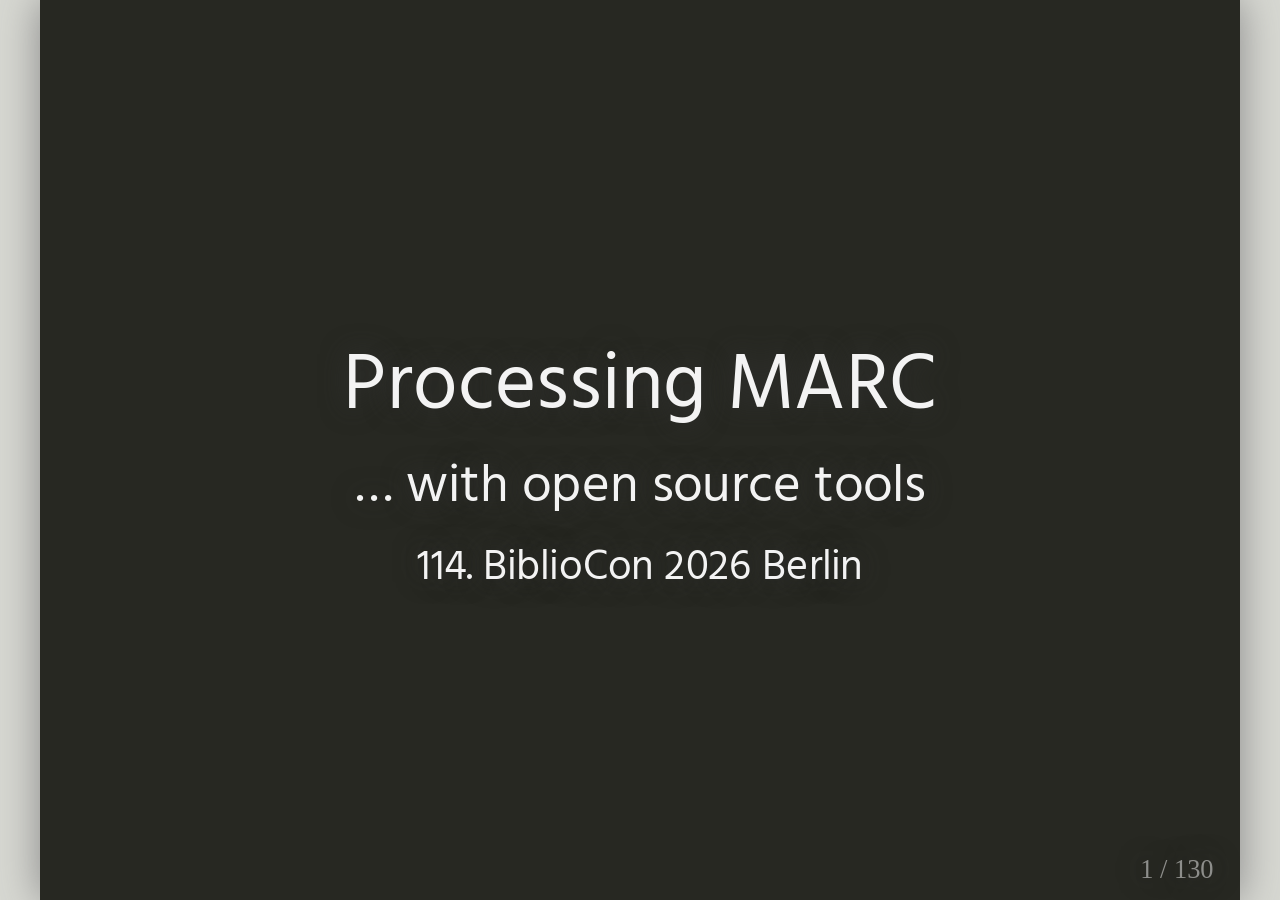
==== slides/index.html @ 0032b42f "add more documentaion and edit formatting" ====
<!DOCTYPE html>

<html>
  <head>
    <meta http-equiv="content-type" content="text/html; charset=utf-8" />
    <meta name="keywords" content="Processing, MARC, Open Source, Tools" />
    <meta name="description" content="Hands-on Lob Processing MARC ... with open sozurce tools 114. BiblioCon 2026 Berlin" />
    <title>Processing MARC ... with open source tools</title>
    <link href="css/style.css" rel="stylesheet" />
    <link href="css/fonts.css" rel="stylesheet" />
  </head>
  <body>
    <textarea id="source">

class: center, middle, inverse, title-slide

# Processing MARC
## … with open source tools
### 114. BiblioCon 2026 Berlin

---

## Links

Slides: https://jorol.github.io/2026-bibliocon/slides

Exercises: https://jorol.github.io/2026-bibliocon/#/Exercises

Files: https://jorol.github.io/2026-bibliocon/files/processing-marc.zip

Software: https://jorol.github.io/2026-bibliocon/#/Software

---

class: middle

## "When MARC was created, the Beatles were a hot new group ..."

.right[Roy Tennant]

---

## MARC Must Die

In 2002 Roy Tennant declared ["MARC Must Die"](https://www.libraryjournal.com/?detailStory=marc-must-die). Today the [MARC 21](https://www.loc.gov/marc/) format is still the workhorse of library metadata. Even our "Next Generation Library Systems" heavily rely on this standard from the ‘60s. Since we will continue to work with MARC 21 in the coming years, this tutorial will give an introduction to MARC 21.

---

## Agenda

- MARC 21
    - Introduction
    - Record elements
- Serializations 
- Get MARC 21 data
- Validation of MARC 21 records and common errors 
- Statistical analysis of MARC 21 data sets 
- Conversion of MARC 21 records 
- Metadata extraction from MARC 21 records

---

## MARC 21 Format for Bibliographic Data

[MARC 21 format for Bibliographic Data](https://www.loc.gov/marc/bibliographic/) is a standard designed to be a carrier for bibliographic information about printed and manuscript textual materials, computer files, maps, music, continuing resources, visual materials, and mixed materials. 

Bibliographic data commonly includes titles, names, subjects, notes, publication data, and information about the physical description of an 
item. 

The standard defines [formats](https://www.loc.gov/marc/marcdocz.html) for the representation and exchange of [bibliographic](https://www.loc.gov/marc/bibliographic/), [authority](https://www.loc.gov/marc/authority/ecadhome.html), [holdings](https://www.loc.gov/marc/holdings/echdhome.html), [classification](https://www.loc.gov/marc/classification/eccdhome.html) and [community information](https://www.loc.gov/marc/community/eccihome.html) data in machine-readable form.

---

## A MARC record is composed of three elements: 

* *Record structure*: an implementation of the international standard Format for Information Exchange (ISO 2709) and its American counterpart, Bibliographic Information Interchange (ANSI/NISO Z39.2).

* *Content designation*: the codes and conventions established explicitly to identify and further characterize the data elements within a record.

* *Data content of the record*: the content of the data elements that comprise a MARC record is usually defined by standards outside the formats (e.g. [ISBD](https://www.ifla.org/publications/international-standard-bibliographic-description), [AACR2](http://www.aacr2.org/), [RDA](http://www.rda-jsc.org/archivedsite/rdaprospectus.html) ).

---

## Code lists

The MARC 21 standard also provides [lists of source codes](https://www.loc.gov/standards/sourcelist/index.html) for vocabularies, rules and schemes.

---

## Agency

The MARC 21 standard is maintained by the [The Network Development and MARC Standards Office](https://www.loc.gov/marc/ndmso.html) and documented in detail: https://www.loc.gov/marc/marcdocz.html.

---

## Introduction

For a short introduction to MARC 21 see the OCLCs ["Introduction"](https://www.oclc.org/bibformats/en/introduction.html) or ["Understanding MARC Bibliographic: Machine-Readable Cataloging"](https://www.loc.gov/marc/umb/) for a more detailed one. The history of MARC is documented in ["MARC, its history and implications"](https://babel.hathitrust.org/cgi/pt?id=mdp.39015034388556).

---

class: middle

## MARC 21 serializations

---

## MARC (ISO 2709)

A "MARC (ISO 2709)" record ([ISO 2709:2008](https://www.iso.org/standard/41319.html) &amp; [ANSI/NISO Z39.2-1994](https://www.niso.org/publications/ansiniso-z392-1994-r2016)) consists of three parts:

* leader
* directory
* variable fields

---

## Leader

The [leader](https://www.loc.gov/marc/specifications/specrecstruc.html#leader) has a fixed length of 24 ASCII characters which provide some basic information for processing the record. 

Data elements are positionally defined, see https://www.loc.gov/marc/bibliographic/bdleader.html. 

Leader positions 00-05  define the length of the records. The total length of a "MARC (2709)" record is limited to 99999 bytes. 

Position 09 defines the "character coding scheme" ([MARC-8](https://www.loc.gov/marc/specifications/specchartables.html) or [Unicode](https://www.iso.org/standard/69119.html)). 

---

## Directory

The [directory](https://www.loc.gov/marc/specifications/specrecstruc.html#direct) is variable sequence of entries, describing the tag, length and the starting position of each field. 

Each directory entry has a length of 12 characters: 

* tag: 00-02
* length of field: 03-06
* starting postion: 07-11

The length of a "MARC (2709)" record field is limited to 9999 bytes.

---

## Variable fields

The [variable fields](https://www.loc.gov/marc/specifications/specrecstruc.html#varifields) are [control fields](https://www.loc.gov/marc/bibliographic/bd00x.html) followed by data fields. 

Data fields consist of two indicators and a sequence of subfields. 

Indicators can be used interpret or supplement the data found in the field. Their meaning varies by field. 

Each subfield consists of a subfield code and the corresponding value.

Data fields and subfields could be repeatable.

---

## Separators

A MARC record is terminated with a record terminator (Unicode character 'INFORMATION SEPARATOR THREE' [U+001D](https://www.fileformat.info/info/unicode/char/001d/index.htm)).

Each part of a record is terminated with a field terminator (Unicode character 'INFORMATION SEPARATOR TWO' [U+001E](https://www.fileformat.info/info/unicode/char/001e/index.htm)).

Each subfield of the data fields is terminated with a subfield terminator (Unicode character 'INFORMATION SEPARATOR THREE' [U+001F](https://www.fileformat.info/info/unicode/char/001e/index.htm)). 

---

## Example "MARC (ISO 2709)" record

```no-highlight
00998nas a2200325 c 4500001001000000003000700010005001700017
007001500034008004100049016002200090016002200112022001400134
035002500148035002100173040002800194041000800222082002400230
245002700254246000900281264001800290300002100308336002600329
337003200355338003700387362001300424363001900437655009900456
856005300555856006400608^^987874829^^DE-101^^20171201121143.
0^^cr||||||||||||^^080311c20079999|||u||p|o ||| 0||||1eng c^
^7 ^_2DE-101^_a987874829^^7 ^_2DE-600^_a2415107-5^^  ^_a1940
-5758^^  ^_a(DE-599)ZDB2415107-5^^  ^_a(OCoLC)502377032^^  ^
_a8999^_bger^_cDE-101^_d9999^^  ^_aeng^^74^_a020^_qDE-600^_2
22sdnb^^00^_aCode4Lib journal^_bC4LJ^^3 ^_aC4LJ^^31^_a[S.l.]
^_c2007-^^  ^_aOnline-Ressource^^  ^_aText^_btxt^_2rdaconten
t^^  ^_aComputermedien^_bc^_2rdamedia^^  ^_aOnline-Ressource
^_bcr^_2rdacarrier^^0 ^_a1.2007 -^^01^_81.1\x^_a1^_i2007^^ 7
^_0(DE-588)4067488-5^_0http://d-nb.info/gnd/4067488-5^_0(DE-
101)040674886^_aZeitschrift^_2gnd-content^^4 ^_uhttp://journ
al.code4lib.org/^_xVerlag^_zkostenfrei^^4 ^_uhttp://www.bibl
iothek.uni-regensburg.de/ezeit/?2415107^_xEZB^^^]
```

---

## Leader, directory and fields

```no-highlight
00251nas a2200121 c 4500
```

```no-highlight
001001000000
007001500010
022001400025
041000800039
245002700047
246000900074
362001300083
856003300096^^
```

```no-highlight
987874829^^
cr||||||||||||^^
  ^_a1940-5758^^
  ^_aeng^^
00^_aCode4Lib journal^_bC4LJ^^
3 ^_aC4LJ^^
0 ^_a1.2007 -^^
4 ^_uhttp://journal.code4lib.org/^^
^]
```

---

## MARC XML

The Library of Congress provides a [framework](https://www.loc.gov/standards/marcxml/) for working with MARC data in XML environments. The framework consists of a XML schema for MARC data ([XSD](https://www.loc.gov/standards/marcxml/schema/MARC21slim.xsd), [XSD illustration](https://www.loc.gov/standards/marcxml/xml/spy/spy.html)), [XSL stylesheets](https://www.loc.gov/standards/marcxml/#stylesheets) and some [tools](https://www.loc.gov/standards/marcxml/marcxml.zip) for transformation and validation of "MARC XML" data.

"MARC XML" is often used to provide MARC data via APIs like [SRU](https://www.loc.gov/standards/sru/index.html) &amp; [OAI](https://www.openarchives.org/pmh/).

"MARC XML" defines several ["MARC XML design considerations"](https://www.loc.gov/standards/marcxml/marcxml-design.html), one is the "roundtripability from XML back to MARC". 

The schema doesn't limit the length of records and fields, so many data providers use "MARC XML" to circumvent the length restriction of "MARC (2709)". 

---

## Example "MARC XML" record

```xml
<?xml version="1.0" encoding="UTF-8"?>
<collection xmlns="http://www.loc.gov/MARC21/slim">
<record>
  <leader>00251nas a2200121 c 4500</leader>
  <controlfield tag="001">987874829</controlfield>
  <controlfield tag="007">cr||||||||||||</controlfield>
  <datafield tag="022" ind1=" " ind2=" ">
    <subfield code="a">1940-5758</subfield>
  </datafield>
  <datafield tag="041" ind1=" " ind2=" ">
    <subfield code="a">eng</subfield>
  </datafield>
  <datafield tag="245" ind1="0" ind2="0">
    <subfield code="a">Code4Lib journal</subfield>
    <subfield code="b">C4LJ</subfield>
  </datafield>
  ...
</record>
</collection>
```

---

## Turbomarc

[Index Data](https://www.indexdata.com/) developed "Turbomarc", another XML serialization for MARC data. 

The primary development goal of "Turbomarc" was [to speed up](https://www.indexdata.com/turbomarc-faster-xml-marc-records/) the processing of MARC data.

---

## Example "Turbomarc" record

```xml
<?xml version="1.0" encoding="UTF-8"?>
<collection xmlns="http://www.indexdata.com/turbomarc">
<r>
  <l>00251nas a2200121 c 4500</l>
  <c001>987874829</c001>
  <c007>cr||||||||||||</c007>
  <d022 i1=" " i2=" ">
    <sa>1940-5758</sa>
  </d022>
  <d041 i1=" " i2=" ">
    <sa>eng</sa>
  </d041>
  <d245 i1="0" i2="0">
    <sa>Code4Lib journal</sa>
    <sb>C4LJ</sb>
  </d245>
  ...
</r>
</collection>
```

---

## Line-based MARC formats

There are several line-based MARC formats.

These formats offer a more human-readable serialization of MARC records and are often used to examine, create or update MARC records.

Several records are divided by a blank line.

The formats differ slightly in the representation of MARC tags, indicators and subfield.

---

## MARC Line

"MARC Line" is a simple line-by-line format also developed by Index Data.

It is suitable for display but not recommended for further (machine) processing.  

---

## Example "MARC Line" record

```no-highlight
00251nas a2200121 c 4500
001 987874829
007 cr||||||||||||
022    $a 1940-5758
041    $a eng
245 00 $a Code4Lib journal $b C4LJ
246 3  $a C4LJ
362 0  $a 1.2007 -
856 4  $u http://journal.code4lib.org/

```

---

## MARCMaker

This format was developed to create MARC records without having to use a MARC-based system.

It is the most widely used line-based format and supported by several software tools (e.g. Catmandu, MarcEdit) and libraries (e.g. marc4j, pymarc).

---

## Example "MARCMaker" record

```no-highlight
=LDR  00251nas a2200121 c 4500
=001  987874829
=007  cr||||||||||||
=022  \\$a1940-5758
=041  \\$aeng
=245  00$aCode4Lib journal$bC4LJ
=246  3\$aC4LJ
=362  0\$a1.2007 -
=856  4\$uhttp://journal.code4lib.org/

```

---

## MicroLIF

"[MicroLIF](http://web.sonoma.edu/users/h/huangp/MARC_MicroLIF.htm)" is a MARC compatible record format created by a group of publishers and vendors in the '80s.

---

## Example "MircoLIF" record

```no-highlight
LDR00251nas a2200121 c 4500^
001987874829^
007cr||||||||||||^
022  _a1940-5758^
041  _aeng^
24500_aCode4Lib journal_bC4LJ^
2463 _aC4LJ^
3620 _a1.2007 -^
8564 _uhttp://journal.code4lib.org/^

```

---

## Aleph Sequential

"Aleph Sequential" is a line-based serialization format used by Ex Libris Ltd. integrated library systems "[Aleph](https://exlibrisgroup.com/products/aleph-integrated-library-system/)".

---

## Example "Aleph Sequential" record

```no-highlight
987874829 FMT   L BK
987874829 LDR   L 00251nas^a2200121^c^4500
987874829 001   L 987874829
987874829 007   L cr||||||||||||
987874829 022   L $$a1940-5758
987874829 041   L $$aeng
987874829 24500 L $$aCode4Lib journal$$bC4LJ
987874829 2463  L $$aC4LJ
987874829 3620  L $$a1.2007 -
987874829 8564  L $$uhttp://journal.code4lib.org/

```

---

## MARC in JSON (MiJ)

[JSON](https://www.json.org/) is a common lightweight data-interchange format which is also easy for humans to read and write.

"MARC in JSON" (MiJ) defines a standard how to store MARC data as JSON objects. 

---

Example "MARC in JSON" record

```json
{
    "leader":"00251nas a2200121 c 4500",
    "fields":
    [
        {
            "001":"987874829"
        },
        {
            "245":
            {
                "subfields":
                [
                    {
                        "a":"Code4Lib journal"
                    },
                    {
                        "b":"C4LJ"
                    }
                ],
                "ind1":"0",
                "ind2":"0"
            }

        }
    ]
}
```

---

## Catmandu JSON

The [Catmandu](http://librecat.org/Catmandu/) data toolkit converts MARC records internally as an "[array of arrays](https://metacpan.org/pod/Catmandu::Importer::MARC#EXAMPLE-ITEM)", which can be exported as JSON or YAML objects.

---

## Example "Catmandu JSON" record

```json
{
    "_id": "987874829",
    "record": [
        [
            "LDR",
            " ",
            " ",
            "_",
            "00251nas a2200121 c 4500"
        ],
        [
            "245",
            "0",
            "0",
            "a",
            "Code4Lib journal",
            "b",
            "C4LJ"
        ]
    ]
}
```

---

class: middle

## Get MARC 21 data

---

## Open Data

Several libraries and library networks publish their data as "[open data](https://en.wikipedia.org/wiki/Open_data)". 

[Péter Király](https://github.com/pkiraly) created a list of international open MARC 21 data sets at <https://github.com/pkiraly/metadata-qa-marc#datasources>.

The Internet Archive's [Open Library](http://openlibrary.org/) project is making thousands of library records freely available for anyone's use, see <https://archive.org/details/ol_data>.

You can download the data sets via the command line, e.g.:

```bash
$ wget http://ered.library.upenn.edu/data/opendata/pau.zip
$ unzip pau.zip
```

---

## API

Many libraries offer MARC 21 data via public [APIs](https://en.wikipedia.org/wiki/API) like Z39.50, SRU, OAI.

---

## Z39.50

Z39.50 is a standard ([ANSI/NISO Z39.50-2003](https://www.loc.gov/z3950/agency/Z39-50-2003.pdf)) that defines a client/server based service and protocol for information retrieval. Like MARC 21 Z39.50 has a quite long history ([Lynch, 1997](http://www.dlib.org/dlib/april97/04lynch.html))  and is maintained by Library of Congress.

Many libraries offer access to their Online Public Access Catalogues (OAPC) via Z39.50 server, e.g. [Library of Congress](https://www.loc.gov/z3950/lcserver.html) or [kobv](https://www.kobv.de/services/recherche/z39-50/).

See ["Bath Profile"](http://www.ukoln.ac.uk/interop-focus/activities/z3950/int_profile/bath/draft/stable1.html#5.A.1.%20Functional%20Area%20A:%20Level%201%20Basic%20Bibliographic%20Search%20and%20Retrieval%20Emphasizing%20Precision) or ["Bib-1 Attribute Set"](https://software.indexdata.com/yaz/doc/bib1.html) for common search and retrieval operations and attribute sets.

---

## Z39.50 - yaz-client 

To retrieve data from Z39.50 servers you need a client software like `yaz-client` from [Index Data](https://www.indexdata.com/), which is part of the free open source toolkit "[YAZ](https://www.indexdata.com/resources/software/yaz/)".

```bash
# open client
$ yaz-client
# connect to database
Z> open lx2.loc.gov/LCDB
# set format to MARC
Z> format 1.2.840.10003.5.10
# set element set
Z> element F
# append retrieved records to file
Z> set_marcdump z3950_loc.mrc
# find record for subject
Z> find @attr 5=100 @attr 1=21 "Perl"
# get first 50 records
Z> show 1+50
# close client
Z> exit
```

---

## Z39.50 - yaz-client command file

```
# show command file
$ cat z3950.cmdfile
open lx2.loc.gov/LCDB
format 1.2.840.10003.5.10
element F
set_marcdump z3950_loc.mrc
find @attr 5=100 @attr 1=21 "Perl"
show 1+50
exit
# run command file
$ yaz-client -f z3950.cmdfile
# show records
cat -v z3950_loc.mrc
```

---

## Z39.50 - catmandu

The Catmandu toolkit provides a Z39.50 client "[Catmandu::Importer::Z3950](https://metacpan.org/pod/Catmandu::Importer::Z3950)":

```bash
$ catmandu convert Z3950 \
--host z3950.kobv.de \
--port 210 \
--databaseName k2 \
--preferredRecordSyntax usmarc \
--queryType PQF \
--query '@attr 5=100 @attr 1=1003 "Tempest, Kae"' \
--handler USMARC \
to MARC --type MARCMaker
```

---

## SRU

[SRU](https://www.loc.gov/standards/sru/) (Search/Retrieve via URL) is another standard protocol for information retrival. It uses HTTP as application layer protocol and XML for data serialization. Search queries are expressed with [CQL](https://www.loc.gov/standards/sru/cql/index.html) (Contextual Query Language), a formal language for representing queries.

---

## SRU - yaz-client

You can use the `yaz-client` to search and retrive data from a SRU server:

```bash
# open client
$ yaz-client
# connect to database
Z> open http://sru.k10plus.de/opac-de-627
# append retrieved records to file
Z> set_marcdump sru_k10p.mrc.xml
# find record for subject
Z> find find pica.per="Tempest, Kae"
# get first 50 records
Z> show 1+50
# close client
Z> exit
```

---

## SRU - yaz-client command file

```
# show command file
$ cat sru.cmdfile
open http://sru.k10plus.de/opac-de-627
set_marcdump sru_k10p.mrc.xml
find pica.per="Tempest, Kae"
show 1+50
exit
# run command file
$ yaz-client -f sru.cmdfile
# shopw records 
$ xmllint --formatt sru_k10p.mrc.xml
```

---

## SRU - catmandu

The Catmandu toolkit also provides a SRU client "[Catmandu::Importer::SRU](https://metacpan.org/pod/Catmandu::Importer::SRU)":

```bash
$ catmandu convert SRU \
--base https://sru.kobv.de/k2 \
--recordSchema MARCXML \
--query 'dc.creator = "Tempest, Kae"' \
--parser marcxml \
to MARC --type Line 
```

---

## OAI-PMH

[OAI-PMH](https://www.openarchives.org/OAI/openarchivesprotocol.html) (Open Archives Initiative Protocol for Metadata Harvesting) is a protocol for metadata replication and distribution. _Data providers_ host metadata records and their changes over time, so _service providers_ can harvest it. As SRU it uses HTTP as application layer protocol and XML for data serialization.  

---

## OAI-PMH - catmandu

The Catmandu toolkit provides an OAI-PMH harvester "[Catmandu::Importer::OAI](https://metacpan.org/pod/Catmandu::Importer::SRU)":


```bash
$ catmandu convert OAI \
--url http://tudigit.ulb.tu-darmstadt.de/cgi-bin/digioai.cgi \
--from 2026-01-01 \
--until 2026-01-07 \
--metadataPrefix oai_dc \
--handler oai_dc \
to YAML
```

---
class: middle

## MARC 21 validation

---

## ... with yaz-marcdump

The command-line tool `yaz-marcdump` can be used for several MARC related tasks. 

To validate the structure of "MARC (ISO 2709)" records use the option `-n`, which will omit any other output:

```bash
$ yaz-marcdump -n loc.mrc
```

---

If you want to validate records in other MARC formats you have to specify the format with option `-i`:

```bash
$ yaz-marcdump -n -i marcxml loc.mrc.xml
```

---

If `yaz-marcdump` finds any errors it will output an error message:

```bash
$ yaz-marcdump -n bad_hathi_records.mrc 
<!-- EOF while searching for RS -->
```

---

To narrow down the error use option `-p`, which will print the record numbers and offsets:

```bash
$ yaz-marcdump -np bad_hathi_records.mrc 
<!-- Record 1 offset 0 (0x0) -->
<!-- Record 2 offset 1293 (0x50d) -->
<!-- Record 3 offset 5259 (0x148b) -->
<!-- Record 4 offset 6343 (0x18c7) -->
<!-- EOF while searching for RS -->
```

---

class: middle

## [Common structural problems](https://bibwild.wordpress.com/2010/02/02/structural-marc-problems-you-may-encounter/) in MARC records

---

## Invalid leader bytes

```bash
$ yaz-marcdump -np bad_leaders_10_11.mrc 
<!-- Record 1 offset 0 (0x0) -->
Indicator length at offset 10 should hold a number 1-9. Assuming 2
Identifier length at offset 11 should  hold a number 1-9. Assuming 2
Length data entry at offset 20 should hold a number 3-9. Assuming 4
Length starting at offset 21 should hold a number 4-9. Assuming 5
Length implementation at offset 22 should hold a number. Assuming 0
```

---

## Record exceeds the maximum length

```bash
$ yaz-marcdump -np bad_hathi_records.mrc 
<!-- Record 1 offset 0 (0x0) -->
<!-- Record 2 offset 1293 (0x50d) -->
<!-- Record 3 offset 5259 (0x148b) -->
<!-- Record 4 offset 6343 (0x18c7) -->
<!-- EOF while searching for RS -->
```

---

## Field exceeds the maximum length

```bash
$ yaz-marcdump -np bad_oversize_field_bad_directory.mrc 
<!-- Record 1 offset 0 (0x0) -->
<!-- Record 2 offset 1571 (0x623) -->
Directory offset 240: Bad value for data length and/or length starting (0\x1Edrd-348919)
Base address not at end of directory, base 242, end 241
Directory offset 216: Data out of bounds 21398 >= 11833
<!-- Record 3 offset 13404 (0x345c) -->
<!-- Record 4 offset 16133 (0x3f05) -->
<!-- Record 5 offset 18823 (0x4987) -->
```

---

## Invalid subfield element

```bash
$ yaz-marcdump -np -i marcxml chabon-bad-subfields-element.xml 
yaz_marc_read_xml failed
```

---

## MARC control character in internal data value

```bash
$ yaz-marcdump -np bad_data_value.mrc 
<!-- Record 1 offset 0 (0x0) -->
Separator but not at end of field length=37
```

---

## Wrong encoded character

```bash
$ yaz-marcdump -np bad_encoding.mrc 
<!-- Record 1 offset 0 (0x0) -->
No separator at end of field length=53
No separator at end of field length=64
```

---

## ... with xmllint

Use `xmllint` to validate "MARC XML" data against the MARC [XSD schema](https://www.loc.gov/standards/marcxml/schema/MARC21slim.xsd).

If you just want validate the structure of "MARC XML" records, use the options `--noout` (which will omit any other output) and `--schema` (path to XSD file):

```bash
$ xmllint --noout \
--schema MARC21slim.xsd \
loc.mrc.xml
loc.mrc.xml validates
$ xmllint --noout \
--schema MARC21slim.xsd \
chabon-bad-subfields-element.xml
chabon-bad-subfields-element.xml:8: element subfields: Schemas validity error : Element '{http://www.loc.gov/MARC21/slim}subfields': This element is not expected. Expected is ( {http://www.loc.gov/MARC21/slim}subfield ).
chabon-bad-subfields-element.xml fails to validate
``` 

---

## ... with marcvalidate

While `yaz-marcdump` and `xmllint` are useful to identify structural problems within MARC records, `marcvalidate` can be used to validate MARC tags and subfield against a [Avram](https://format.gbv.de/schema/avram/specification) specification. The default specification was build by [Péter Király](https://pkiraly.github.io/2018/01/28/marc21-in-json/) based on the MARC documentation of the Library of Congress. The specification can be enhanced with local defined fields.

By default `marcvalidate` expects "MARC (ISO 2709)" records:

```bash
$ marcvalidate loc.mrc
12360325    906 unknown field    
1180649 035 unknown subfield    9
...
```

---

To validate "MARC XML" data use option `--type`:

```bash
$ marcvalidate --type XML loc.mrc.xml
12360325    906 unknown field    
1180649 035 unknown subfield    9
...
```

---

To validate against a local Avram schema use option `--schema`:

```bash
$ marcvalidate --schema my_schema.json loc.mrc
```
---

## Avram schema for MARC

```
...
"022": {
    "historical-subfields": {
        "b": {
            "label": "Form of issue [OBSOLETE] [CAN/MARC only]"
        },
        "c": {
            "label": "Price [OBSOLETE] [CAN/MARC only]"
        }
    },
    "indicator1": {
        "codes": {
            " ": {
                "label": "No level specified"
            },
            "0": {
                "label": "Continuing resource of international interest"
            },
            "1": {
                "label": "Continuing resource not of international interest"
            }
        },
        "label": "Level of international interest"
    },
    "indicator2": null,
    "label": "International Standard Serial Number",
    "repeatable": true,
    "subfields": {
        "2": {
            "label": "Source",
            "repeatable": false
        },
        "6": {
            "label": "Linkage",
            "repeatable": false
        },
        "8": {
            "label": "Field link and sequence number",
            "repeatable": true
        },
        "a": {
            "label": "International Standard Serial Number",
            "repeatable": false
        },
        "l": {
            "label": "ISSN-L",
            "repeatable": false
        },
        "m": {
            "label": "Canceled ISSN-L",
            "repeatable": true
        },
        "y": {
            "label": "Incorrect ISSN",
            "repeatable": true
        },
        "z": {
            "label": "Canceled ISSN",
            "repeatable": true
        }
    },
    "tag": "022",
    "url": "https://www.loc.gov/marc/bibliographic/bd022.html"
},
...
```


---

## QA catalogue

If you want to run more detailed analyses check "[QA catalogues - a metadata quality assessment tool for MARC records](https://github.com/pkiraly/metadata-qa-marc)".

---

class: middle

## MARC statistics

---

## ... with marcstats.pl

To generate statistics for tags and subfield codes of "MARC (ISO 2709)" records use `marcstats.pl`.

```bash
$ marcstats.pl loc.mrc
Statistics for 50 records
Tag     Rep.    Occ.,%
001             100.00
005             100.00
006               2.00
020              76.00
   a             76.00
   q              2.00
035     [Y]      48.00
   9    [Y]      18.00
   a    [Y]      30.00
...
```

---

## ... with Catmandu

If you want generate statistics for other MARC serialization use  [Catmandu::Breaker](https://metacpan.org/pod/Catmandu::Breaker). First you need to "break" the MARC records into pieces. Afterwards you can calculate statistics for MARC tags and subfield codes. 

```bash
$ catmandu convert MARC --type XML to Breaker --handler marc \
< loc.mrc.xml > loc.breaker
$ catmandu breaker loc.breaker
```

---

With option `--fields` you can calculate statistics for specific tags and subfield codes:

```bash
$ catmandu breaker --fields 245a,020a loc.breaker
| name | count | zeros | zeros% | min | max | mean | variance | stdev | uniq~ | uniq% | entropy |
|------|-------|-------|--------|-----|-----|------|----------|-------|-------|-------|---------|
| #    | 50    |       |        |     |     |      |          |       |       |       |         |
| 245a | 50    | 0     | 0.0    | 1   | 1   | 1    | 0.0      | 0.0   | 45    | 90.1  | 5.4/5.6 |
| 020a | 52    | 12    | 24.0   | 0   | 4   | 1.04 | 0.8      | 0.9   | 51    | 98.2  | 5.3/6.0 |
```

---

Use option `--as` to specify a tabular output format (CSV, TSV, XLS(X)):

```bash
$ catmandu breaker --as XLSX loc.breaker > loc.xlsx
```

---

class: middle

## Unicode

---

## MARC-8 and Unicode

"MARC (ISO 2709)" records could be encoded in two different character coding schemes: [MARC-8](https://www.loc.gov/marc/specifications/specchartables.html) or [UCS/Unicode](https://www.iso.org/standard/69119.html).

Use `yaz-marcdump` to convert the encoding of MARC records. Specify the encoding with options `-f` and `-t`. With option `-l` you can set the character coding scheme in the MARC leader position 09.

```bash
$ yaz-marcdump -f MARC-8 -t UTF-8 -o marc -l 9=97 marc21.raw \
> marc21.utf8.raw
```

A conversion from UTF-8 to MARC-8 is not recommended, because it could be "lossy".

---

## Unicode normalization

Unicode provides single code points for many characters that could be viewed  as combinations of two or more characters, e.g. German umlauts:

| Composed/NFC | Decomposed/NFD |
|----------|------------|
| ä ([Latin Small Letter A with Diaeresis](https://www.compart.com/en/unicode/U+00E4) U+00E4) | a ([Latin Small Letter A](https://www.compart.com/en/unicode/U+0061) U+0061) + ◌̈ ([Combining Diaeresis](https://www.compart.com/en/unicode/U+0308) U+0308) |

---

## uconv

With the command-line utility `uconv` you can transliterate data between different Unicode [normalization forms](https://unicode.org/reports/tr15/#Norm_Forms): 

```bash
$ uconv -x NFC marc21.nfd.xml > marc21.nfc.xml
$ uconv -x NFD marc21.nfc.xml > marc21.nfd.xml
```

You should only normalize "MARC XML" data, as the normalization of "MARC (ISO 2709)" would result in corrupted records, due to different field length.

---

Use option `-x Any-Name` to show Unicode names of characters:

```bash
$ echo -en 'ÅÅ' | uconv -x Any-Name
\N{ANGSTROM SIGN}\N{LATIN CAPITAL LETTER A WITH RING ABOVE}
```

---

class: middle

## Transformation of MARC data

---

## ... with yaz-marcdump

`yaz-marcdump` can be used to tranform MARC data between different serializations. Use options `-i` and `-o` to specfiy the input and output formats.

---

## "MARC (ISO 2709)" to "MARC XML"

```bash
$ yaz-marcdump -i marc -o marcxml code4lib.mrc > code4lib.xml
```

---

## "MARC (ISO 2709)" to "Turbomarc"

```bash
$ yaz-marcdump -i marc -o turbomarc code4lib.mrc > code4lib.turbo.xml
```

---

## "MARC (ISO 2709)" to "MARC Line"

```bash
$ yaz-marcdump -i marc -o line code4lib.mrc > code4lib.line
```

---

## "MARC XML" to "MARC-in-JSON"

```bash
$ yaz-marcdump -i marcxml -o json code4lib.mrc.xml > code4lib.json
```

---

## ... with Catmandu

The command-line interface of the Catmandu toolkit also offers several tranformations of MARC data. The default MARC serialization is "MARC (ISO 2709)".

---

## "MARC (ISO 2709)" to "MARC XML"

```bash
$ catmandu convert MARC to MARC --type XML < code4lib.mrc \
> code4lib.xml
```

---

## "MARC XML" to "MARC (ISO 2709)"

```bash
$ catmandu convert MARC --type XML to MARC < code4lib.xml \
> code4lib.mrc
```

---

## "MARC (ISO 2709)" to "MARCMaker"

```bash
$ catmandu convert MARC to MARC --type MARCMaker < code4lib.mrc \
> code4lib.mrk
```

---

## "MARC XML" to "MARC-in-JSON"

```bash
$ catmandu convert MARC --type XML to MARC --type MiJ \
< code4lib.xml > code4lib.json
```

---

## "MARC XML" to YAML

```bash
$ catmandu convert MARC to YAML < code4lib.mrc \
> code4lib.yml
```

---

## Breaker

The [Catmandu::Breaker](https://metacpan.org/pod/Catmandu::Breaker) module "breaks" data into smaller components and exports them line by line:

```bash
$ catmandu convert MARC to Breaker --handler marc < code4lib.mrc
987874829   LDR 01031nas a2200337 c 4500
987874829   001 987874829
987874829   003 DE-101
987874829   005 20200306093601.0
987874829   007 cr||||||||||||
987874829   008 080311c20079999|||u||p|o ||| 0||||1eng c
987874829   0162    DE-101
987874829   016a    987874829
987874829   0162    DE-600
987874829   016a    2415107-5
987874829   022a    1940-5758
987874829   035a    (DE-599)ZDB2415107-5
...
```

---

You can process this output with other command-line utilities like `grep`, `sort` and `uniq`. For example, to extract all ISBN from a MARC data sets, we can build a command-line [pipeline](https://en.wikipedia.org/wiki/Pipeline_(Unix)) like this:

```bash
$ catmandu convert MARC to Breaker --handler marc < loc.mrc \
| grep -P '\t020a' | cut -f 3 | grep -oP '^[\dX]+' | sort | uniq -c
      1 0072123397
      1 0130284181
      1 0201422190
      1 0470176431
      2 0596002270
...
```

---

## Generic file formats

With Catmandu you can export data to generic data formats like CSV, JSON, TSV, XLSX and YAML. MARC serializations are "complex/nested data structures" which cannot be stored in flat data structures like tables. 

You can export MARC records to nested formats like JSON and YAML:

```bash
$ catmandu convert MARC to YAML < code4lib.mrc
$ catmandu convert MARC to JSON < code4lib.mrc
```

---

This will **not** work:

```bash
$ catmandu convert MARC to CSV < code4lib.mrc
$ catmandu convert MARC to TSV < code4lib.mrc
$ catmandu convert MARC to XLSX < code4lib.mrc
```

You need to use "[Catmandu::Fix](https://metacpan.org/pod/Catmandu::Fix)" to extract and map your data to a tabular data structure:

```bash
$ catmandu convert MARC to CSV \
--fix 'marc_map(245abc,dc_title,join:" ");retain_field(dc_title)' \
< code4lib.mrc
```

---

## ... with XLST

If you want transform MARC records to other formats, you have to map MARC (sub)fields to corresponding fields of the other format. The Libary of Congress provides several crosswalks:

* [MARC to MODS](https://www.loc.gov/standards/mods/mods-mapping.html)
* [MODS to MARC](https://www.loc.gov/standards/mods/v3/mods2marc-mapping.html)
* [MARC to Dublin Core](https://www.loc.gov/marc/marc2dc.html)
* [Dublin Core to MARC](https://www.loc.gov/marc/dccross.html)
* [ONIX to MARC](https://www.loc.gov/marc/onix2marc.html)


Based on these crosswalks the Library of Congress published several [XLS stylesheets](https://www.loc.gov/standards/marcxml/#stylesheets), which can be used with a XSLT processor to transform "MARC XML" records to other formats like BIBFRAME, HTML, MODS, OAI-DC and RDF. 

---

## "MARC XML" to MODS

```bash
$ xsltproc MARC21slim2MODS3-7.xsl loc.mrc.xml > loc.mods.xml
```

---

## "MARC XML" to HTML

```bash
$ xsltproc MARC21slim2HTML.xsl loc.mrc.xml > loc.html
```

---

## "MARC XML" to "OAI-DC"

```bash
$ xsltproc MARC21slim2OAIDC.xsl loc.mrc.xml > loc.oaidc.xml
```

---

## "MARC XML" to "RDF-DC"

```bash
$ xsltproc MARC21slim2RDFDC.xsl loc.mrc.xml > loc.rdfdc.xml
```

---

## "MARC XML" to "[BIBFRAME](https://github.com/lcnetdev/marc2bibframe2)"

```bash
$ xsltproc bibframe-xsl/marc2bibframe2.xsl loc.mrc.xml \
> loc.bibframe.xml
```

---

class: middle

## Extract data from MARC records

---

## ... with xmllint 

First check if a [XML namespace](https://www.w3.org/TR/xml-names/) is declared in the document:

```bash
$ head loc.mrc.xml
<collection xmlns="http://www.loc.gov/MARC21/slim">
<record>
  <leader>01227cam a22002894a 4500</leader>
  <controlfield tag="001">12360325</controlfield>
  <controlfield tag="005">20070126075126.0</controlfield>
  <controlfield tag="008">010327s2001    nyua          001 0 eng  </controlfield>
  <datafield tag="906" ind1=" " ind2=" ">
    <subfield code="a">7</subfield>
    <subfield code="b">cbc</subfield>
    <subfield code="c">orignew</subfield>
```

---

If a namespace is set use the "local" XML element name in the [XPATH](https://www.w3.org/TR/2017/REC-xpath-31-20170321/) expression:

```bash
$ xmllint --xpath '//*[local-name()="controlfield"]/@tag' \
loc.mrc.xml 
```

---

## Extract all tags and count them

```bash
$ xmllint --xpath '//@tag' loc.mrc.xml | sort | uniq -c
```

---

## Extract all IDs from MARC 001:

```bash
$ xmllint --xpath '//*[local-name()="controlfield"][@tag="001"]/text()'  loc.mrc.xml
```

---

## Extract all subfields from MARC 245 fields

```bash
$ xmllint --xpath '//*[local-name()="datafield"][@tag="245"]' loc.mrc.xml
```

---

## Extract subfield "a" from MARC 245 fields

```bash
$ xmllint --xpath '//*[local-name()="datafield"][@tag="245"]/*[local-name()="subfield"][@code="a"]/' loc.mrc.xml
```

---

## Extract content from subfield "a" from MARC 245 fields

```bash
$ xmllint --xpath '//*[local-name()="datafield"][@tag="245"]/*[local-name()="subfield"][@code="a"]/text()' loc.mrc.xml
```

---

## Extraxt all ISBNs

```bash
$ xmllint --xpath '//*[local-name()="datafield"][@tag="020"]/*[local-name()="subfield"][@code="a"]/text()' loc.mrc.xml
```

---

## Extract all DDC numbers

```bash
$ xmllint --xpath '//*[local-name()="datafield"][@tag="082"]/*[local-name()="subfield"][@code="a"]/text()' loc.mrc.xml
```

---

## ... Catmandu

Catmandu uses a [domain specific language](https://en.wikipedia.org/wiki/Domain-specific_language) (DSL) called "fix" to extract, map and tranform data. Several "fixes" for library specifc data format like [MARC](https://metacpan.org/pod/Catmandu::MARC) and [PICA](https://metacpan.org/pod/Catmandu::PICA) are available. Most common "fixes" are documented on [cheat sheet](https://librecat.org/assets/catmandu_cheat_sheet.pdf). "Fixes" can be used as command-line options or stored in a "fix" file:

```bash
$ catmandu convert MARC to CSV \
--fix 'marc_map(001,id); retain_field(id)' < loc.mrc
$ catmandu convert MARC to YAML --fix marc2dc.fix  < loc.mrc
```

---

## marc_map

With [`marc_map`](https://metacpan.org/pod/Catmandu::Fix::marc_map) you can extract (sub)fields from MARC records and map them to your own data model: 

```no-highlight
marc_map(001,dc_identifier)
# {"dc_identifier":"12360325"}
```

---

## Extract part of field

MARC uses several "fixed-length" fields, where data elements are positionally defined. E.g. if you want to extract the language code from MARC 008 specify the positions with `/35-37`:

```no-highlight
marc_map(008/35-37,dc_language)
# {"dc_language":"eng"}
```

---

## Extract fields with specific indicators

If you want to extract fields with certain indicators specify them within sqare brackes `[1,4]` 

```no-highlight
marc_map("246[1,4]",marc_varyingFormOfTitle)
# {"marc_varyingFormOfTitle":"Games, diversions &amp; Perl culture"}
```

---

## Extract subfields

To extract certain subfields from a MARC data field use the subfield codes. By default several subfields will be joined to one string. Use option `join` to join them with another string. With option `split:1` you cal split the subfields to a list. Use option `pluck` if you want to extract the subfields in a certain order. 

```no-highlight
marc_map(245ab,dc_title,join:' ')
# {"dc_title":"Perl : the complete reference /"}
marc_map(245ab,dc_title,split:1)
# {"dc_title":["Perl :","the complete reference /"]}
marc_map(245ba,dc_title,split:1,pluck:1)
# {"dc_title":["the complete reference /","Perl :"]}
```

---

## Extract repeatable fields

MARC data fields could be repeatable. Use option `split:1` to create a list from all fields. 

```no-highlight
marc_map(650a,dc_subject,split:1)
# {"dc_subject":["Data mining.","Text processing (Computer science)","Perl (Computer program language)"]}
```

---

## Extract repeatable subfields

MARC subfields could be repeatable within a MARC data field.  Use option `split:1` to create a list from all fields. To create a list for all subfields within one data field use option `nested_arrays:1` which will return a "list of lists" of subfields, one list for each data field. 

```no-highlight
marc_map(655ay,marc_indexTermGenre,split:1)
# {"marc_indexTermGenre":["Portrait photographs","1910-1920.","Photographic prints","1910-1920."]}
marc_map(655ay,marc_indexTermGenre,split:1,nested_arrays:1)
# {"marc_indexTermGenre":[["Portrait photographs","1910-1920."],["Photographic prints","1910-1920."]]}
```

---

## Extract subfields by value

To extract a subfield only if another subfield in the same data field has a certain value use a [loop](https://metacpan.org/pod/Catmandu::Fix::Bind::marc_each) with a [condition](https://metacpan.org/pod/Catmandu::Fix::Condition).

```no-highlight
=856  4\$uhttp://journal.code4lib.org/$xVerlag$zkostenfrei
=856  4\$uhttp://www.bibliothek.uni-regensburg.de/ezeit/?2415107$xEZB
```

```no-highlight
do marc_each()
  if marc_match(856x,EZB)
    marc_map(856u,ezb_uri)
  end
end
# {"ezb_uri":"http://www.bibliothek.uni-regensburg.de/ezeit/?2415107"}
```

---

## Conditions

Use conditions [`marc_has`](https://metacpan.org/pod/Catmandu::Fix::Condition::marc_has), [`marc_has_many`](https://metacpan.org/pod/Catmandu::Fix::Condition::marc_has_many) or [`marc_match`](https://metacpan.org/pod/Catmandu::Fix::Condition::marc_match) to check if an record has certain fields or match certain conditions.

```no-highlight
set_array(errors)

# Check if a 245 field is present
unless marc_has('245')
  set_field(errors.$append,"no 245 field")
end
 
# Check if there is more than one 245 field
if marc_has_many('245')
  set_field(errors.$append,"more than one 245 field?")
end
 
# Check if in 008 position 7 to 10 contains a 
# 4 digit number ('\d' means digit)
unless marc_match('008/07-10','\d{4}')
  set_field(errors.$append,"no 4-digit year in 008 position 7->10")
end
``` 

---

## Add fields to a record

You can add field to MARC records with [`marc_add`](https://metacpan.org/pod/Catmandu::Fix::marc_add).

```no-highlight
marc_add(999,a,my,b,local,c,field)
marc_add(900,a,$.my.field)
```

---

## Append values to (sub)fields

Use [`marc_append`](https://metacpan.org/pod/Catmandu::Fix::marc_append) to append values to a (sub)field

```no-highlight
marc_append(001,'-X')
marc_append(100a,' [author]')
```

---

## Assign a value to (sub)fields

Assign a new value to a MARC field with [`marc_set`](https://metacpan.org/pod/Catmandu::Fix::marc_set).

```no-highlight
marc_set(001,123456789)
marc_set(245a,'Perl - battle tested.')
```

---

## Remove (sub)fields

Use [`marc_remove`](https://metacpan.org/pod/Catmandu::Fix::marc_remove) to remove (sub)fields from MARC records.

```no-highlight
marc_remove(991)
marc_remove(9..)
marc_remove(0359)
```

---

## Replace strings in (sub)fields

Use [`marc_replace_all`](https://metacpan.org/pod/Catmandu::Fix::marc_replace_all) to replace a string in MARC (sub)fields.

```no-highlight
marc_replace_all(001,1,X)
marc_replace_all(245a,Perl,"Perl [programming language]")
```

---

## Filter MARC records

You can filter MARC records from a dataset with [`reject`](https://metacpan.org/pod/Catmandu::Fix::reject) or `select`.

```no-highlight
reject marc_has_many(245)
select marc_match(245a,Perl)
``` 

---

## Validate MARC records

You can [`validate`](https://metacpan.org/pod/Catmandu::Fix::validate) MARC records and collect the error messages or filter [`valid`](https://metacpan.org/pod/Catmandu::Fix::Condition::valid) records.

```no-highlight
validate(.,MARC,error_field: errors)
select valid(.,MARC)
``` 

---

## Dictionaries

MARC uses codes for [languages](https://www.loc.gov/marc/languages/language_code.html) and [countries](https://www.loc.gov/marc/countries/countries_code.html). You can build dictionaries based on these list and [lookup](https://metacpan.org/pod/Catmandu::Fix::lookup) names for these codes.

```csv
$ less languages.csv
eng,English
enm,English, Middle (1100-1500)
epo,Esperanto
esk,Eskimo languages
est,Estonian
..,
```
```no-highlight
# { "dc_language": "eng" }
lookup(dc_language,languages.csv)
lookup(dc_language,languages.csv,default:English)
lookup(dc_language,languages.csv,delete:1)
# { "dc_language": "English" }
``` 

---

## Normalize ISBNs and ISSNs

Use [`issn`](https://metacpan.org/pod/Catmandu::Fix::issn),  [`isbn10`](https://metacpan.org/pod/Catmandu::Fix::isbn10) or [`isbn13`](https://metacpan.org/pod/Catmandu::Fix::isbn13) to normalize international identifier.

```no-highlight
# { "issn" : "1553667x" }
issn(issn)
# { "issn" : "1553-667X" }

# { "isbn" : "1565922573" }
isbn10(isbn) 
# {"isbn" : "1-56592-257-3" }
isbn13(isbn)
# { "isbn" : "978-1-56592-257-0" }
```

---

## Links

- [Avram schema for MARC 21](https://pkiraly.github.io/2018/01/28/marc21-in-json/)
- [Catmandu cheat sheet](http://librecat.org/assets/catmandu_cheat_sheet.pdf)
- [Catmandu mapping rules](https://github.com/LibreCat/Catmandu-MARC/wiki/Mapping-rules)
- [Catmandu::MARC::Tutorial](https://metacpan.org/dist/Catmandu-MARC/view/lib/Catmandu/MARC/Tutorial.pod)
- [MARC Standards](https://www.loc.gov/marc/)
- [MARC 21 format for Bibliographic Data](https://www.loc.gov/marc/bibliographic/)
- [Tutorial "Processing MARC ... with open source tools"](https://jorol.github.io/processing-marc/#/)

---

## Literature

- Henriette Avram (1975): *MARC; its History and implications.* <http://catalog.hathitrust.org/Record/002993527>
- Bernhard Eversberg (1999): *Was sind und was sollen Bibliothekarische Datenformate* [urn:nbn:de:gbv:084-1103231323](https://nbn-resolving.org/urn%3Anbn%3Ade%3Agbv%3A084-11032313237)
- Roy Tennant (2002): *MARC Must Die.* <https://www.libraryjournal.com/?detailStory=marc-must-die>
- William E. Moen, Penelope Benardino (2003): *Assessing Metadata Utilization: An Analysis of MARC Content Designation Use* <https://dcpapers.dublincore.org/pubs/article/download/745/741.pdf>
- Karen Smith-Yoshimura, Catherine Argus, Timothy J. Dickey, Chew Chiat Naun, Lisa Rowlinson de Oritz & Hugh Taylor (2010): *Implications of MARC Tag Usage on Library Metadata Practices* <https://www.oclc.org/content/dam/research/publications/library/2010/2010-06.pdf>
- Roy Tennant (2013-2018): *MARC Usage in WorldCat* <http://roytennant.com/proto/groundtruthing/> (no longer available)
- Péter Király (2019): *Validating 126 million MARC records* [10.1145/3322905.3322929](https://doi.org/10.1145/3322905.3322929)
- Péter Király (2019): *Measuring Metadata Quality* [10.13140/RG.2.2.33177.77920](https://doi.org/10.13140/RG.2.2.33177.77920)

---

## Thanks

... to all open source developers and the Catmandu community for creating the tools

... to Roy Tennant and Péter Király for their research on MARC 21 data

---

## Contact details

Johann Rolschewski johann.rolschewski@sbb.spk-berlin.de

Moritz Gadischke moritz.gadischke@sbb.spk-berlin.de

Staatsbibliothek zu Berlin

https://staatsbibliothek-berlin.de/

    </textarea>
    <script src="js/remark.js"></script>
    <script>
    var hljs = remark.highlighter.engine;
    </script>
    <script src="remark.language.js"></script>
    <script type="text/javascript">
    var slideshow = remark.create({
    highlightStyle: 'monokai',
    highlightLanguage: 'ini',
    highlightLines: true,
    /*ratio: '16:9',*/
    /*slideNumberFormat: ''*/
    });

    /*hack for code highlighter*/
    var elements = document.getElementsByClassName('no-highlight');
    for(var i=0; i < elements.length; i++) {
        elements[i].className += " hljs-github hljs";
    }

    </script>
    <script async src="https://platform.twitter.com/widgets.js" charset="utf-8"></script>
  </body>
</html>
---- slides/css/style.css ----
body {
    font-family: 'Crimson Text Serif';
}
h1, h2, h3 {
    font-family: 'Hind Guntur Sans';
    font-weight: 400;
    line-height: 0.8em;
    margin-bottom: 0;
}
.remark-slide-content h1 { font-size: 3em; }
.remark-slide-content h2 { font-size: 2em; }
.remark-slide-content h3 { font-size: 1.6em; }
.remark-slide-content { background-size: cover; }
.footnote {
    position: absolute;
    bottom: 3em;
}
.footer {
    position: absolute;
    bottom: 20px;
    right: 20px
}
.header {
    position: absolute;
    top: 20px;
    right: 20px
}
li p { line-height: 1.25em; }
.red { color: #fa0000; }
.gold { color: #ffd700; }
.deeppink { color:#ff1493; }
.hotpink { color: #ff69b4; }
.white { color: #f3f3f3; }
.large { font-size: 2em; }
.small { font-size: 0.5em; }
a, a > code {
    color: #f92672;
    text-decoration: none;
}
img {
    max-width: 800px;
    max-height: 600px;
}
.img-50 img {
  height: 50%;
}

code {
    background: #e7e8e2;
    border-radius: 5px;
}
table, thead, th { table-layout: fixed; width: 100%; }
th, td { padding: 5px; }
thead, tfoot, tr:nth-child(even) { background: #eee }
.remark-code, .remark-inline-code { font-family: 'Cutive Mono'; }
.remark-code-line-highlighted     { background-color: #f92672; }
.pull-left {
    float: left;
    width: 47%;
}
.pull-right {
    float: right;
    width: 47%;
}
.pull-right ~ p {
    clear: both;
}
#slideshow .slide .content code {
    font-size: 0.8em;
}
#slideshow .slide .content pre code {
    font-size: 0.9em;
    padding: 15px;
}
.inverse {
    background: #272822;
    color: #f3f3f3;
    text-shadow: 0 0 20px #333;
}
.inverse h1, .inverse h2 {
    color: #f3f3f3;
    line-height: 0.8em;
}
#slide-inverse .footnote {
    bottom: 12px;
    left: 20px;
}
#slide-how .slides {
    font-size: 0.9em;
    position: absolute;
    top:  151px;
    right: 140px;
}
#slide-how .slides h3 {
    margin-top: 0.2em;
}
#slide-how .slides .first, #slide-how .slides .second {
    padding: 1px 20px;
    height: 90px;
    width: 120px;
    -moz-box-shadow: 0 0 10px #777;
    -webkit-box-shadow: 0 0 10px #777;
    box-shadow: 0 0 10px #777;
}
#slide-how .slides .first {
    background: #fff;
    position: absolute;
    top: 20%;
    left: 20%;
    z-index: 1;
}
#slide-how .slides .second {
    position: relative;
    background: #fff;
    z-index: 0;
}
 /* Two-column layout */
.left-column {
    color: #777;
    width: 20%;
    height: 92%;
    float: left;
}
.left-column h2:last-of-type, .left-column h3:last-child {
      color: #000;
    }
.right-column {
    width: 75%;
    float: right;
    padding-top: 1em;
}
.tab {
    width:40px;
}

@page { margin: 0; }
@media print {
  .remark-slide-scaler {
    width: 100% !important;
    height: 100% !important;
    transform: scale(1) !important;
    top: 0 !important;
    left: 0 !important;
  }
}
---- slides/css/fonts.css ----
@font-face {
    font-family: 'Lato Sans';
    font-style: normal;
    font-weight: normal;
    src: local('Lato Sans'), url(../fonts/Lato_Sans.woff) format('woff');
}
@font-face {
    font-family: 'Hind Guntur Sans';
    font-style: normal;
    font-weight: normal;
    src: local('Hind Guntur Sans'), url(../fonts/Hind_Guntur_Sans.woff) format('woff');
}
@font-face {
    font-family: 'PT Sans';
    font-style: normal;
    font-weight: normal;
    src: local('PT Sans'), url(../fonts/PT_Sans.woff) format('woff');
}
@font-face {
    font-family: 'Yanone Kaffeesatz';
    font-style: normal;
    font-weight: normal;
    src: local('Yanone Kaffeesatz'), url(../fonts/Yanone_Kaffeesatz.woff) format('woff');
}
@font-face {
    font-family: 'EB Garamond Serif';
    font-style: normal;
    font-weight: normal;
    src: local('EB Garamond Serif'), url(../fonts/EB_Garamond_Serif.woff) format('woff');
}
@font-face {
    font-family: 'Source Serif Pro Serif';
    font-style: normal;
    font-weight: normal;
    src: local('Source Serif Pro Serif'), url(../fonts/Source_Serif_Pro_Serif.woff) format('woff');
}
@font-face {
    font-family: 'Droid Serif';
    font-style: normal;
    font-weight: normal;
    src: local('Droid Serif'), url(../fonts/Droid_Serif.woff) format('woff');
}
@font-face {
    font-family: 'Anonymous Pro Mono';
    font-style: normal;
    font-weight: normal;
    src: local('Anonymous Pro Mono'), url(../fonts/Anonymous_Pro_Mono.woff) format('woff2');
}
@font-face {
    font-family: 'Cutive Mono';
    font-style: normal;
    font-weight: normal;
    src: local('Cutive Mono'), url(../fonts/Cutive_Mono.woff) format('woff2');
}
@font-face {
    font-family: 'Ubuntu Mono';
    font-style: normal;
    font-weight: normal;
    src: local('Ubuntu Mono'), url(../fonts/Ubuntu_Mono.woff2) format('woff2');
}
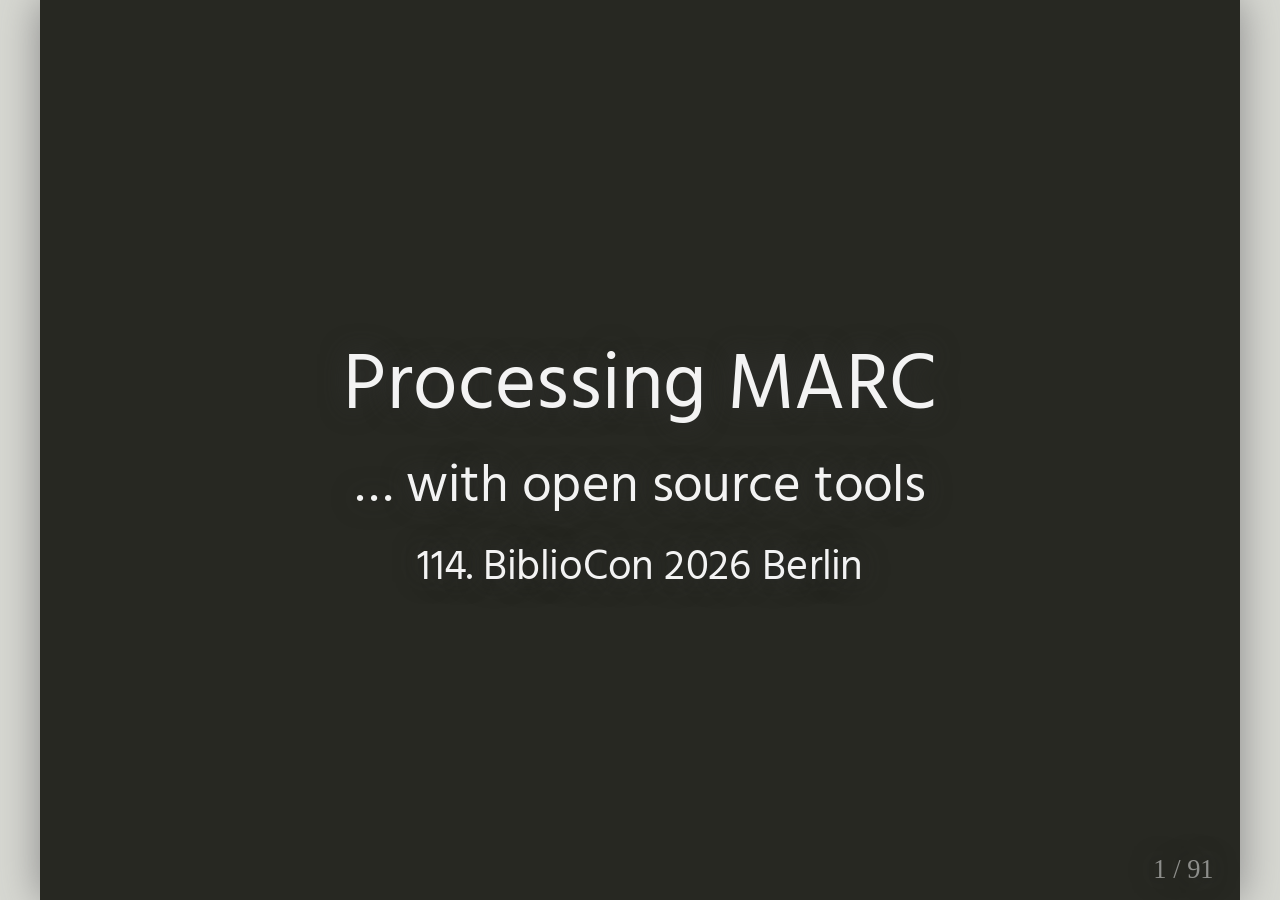
==== commit a8f7b361: "shorten presentation" ====
--- a/slides/index.html
+++ b/slides/index.html
@@ -2,10 +2,10 @@
 
 <html>
   <head>
+      <title>Processing MARC ... with open source tools</title>
     <meta http-equiv="content-type" content="text/html; charset=utf-8" />
     <meta name="keywords" content="Processing, MARC, Open Source, Tools" />
-    <meta name="description" content="Hands-on Lob Processing MARC ... with open sozurce tools 114. BiblioCon 2026 Berlin" />
-    <title>Processing MARC ... with open source tools</title>
+    <meta name="description" content="Hands-on Lob Processing 'MARC ... with open source tools' 114. BiblioCon 2026 Berlin" />
     <link href="css/style.css" rel="stylesheet" />
     <link href="css/fonts.css" rel="stylesheet" />
   </head>
@@ -42,7 +42,7 @@
 
 ## MARC Must Die
 
-In 2002 Roy Tennant declared ["MARC Must Die"](https://www.libraryjournal.com/?detailStory=marc-must-die). Today the [MARC 21](https://www.loc.gov/marc/) format is still the workhorse of library metadata. Even our "Next Generation Library Systems" heavily rely on this standard from the ‘60s. Since we will continue to work with MARC 21 in the coming years, this tutorial will give an introduction to MARC 21.
+In 2002 Roy Tennant declared "[MARC Must Die](https://www.libraryjournal.com/?detailStory=marc-must-die)". Today the [MARC 21](https://www.loc.gov/marc/) format is still the workhorse of library metadata. Even our "Next Generation Library Systems" heavily rely on this standard from the ‘60s. Since we will continue to work with MARC 21 in the coming years, this tutorial will give an introduction to MARC 21.
 
 ---
 
@@ -161,7 +161,7 @@
 
 Each part of a record is terminated with a field terminator (Unicode character 'INFORMATION SEPARATOR TWO' [U+001E](https://www.fileformat.info/info/unicode/char/001e/index.htm)).
 
-Each subfield of the data fields is terminated with a subfield terminator (Unicode character 'INFORMATION SEPARATOR THREE' [U+001F](https://www.fileformat.info/info/unicode/char/001e/index.htm)). 
+Each subfield of the data fields is terminated with a subfield terminator (Unicode character 'INFORMATION SEPARATOR ONE' [U+001F](https://www.fileformat.info/info/unicode/char/001f/index.htm)). 
 
 ---
 
@@ -311,9 +311,6 @@
 
 It is suitable for display but not recommended for further (machine) processing.  
 
----
-
-## Example "MARC Line" record
 
 ```no-highlight
 00251nas a2200121 c 4500
@@ -336,9 +333,6 @@
 
 It is the most widely used line-based format and supported by several software tools (e.g. Catmandu, MarcEdit) and libraries (e.g. marc4j, pymarc).
 
----
-
-## Example "MARCMaker" record
 
 ```no-highlight
 =LDR  00251nas a2200121 c 4500
@@ -359,9 +353,6 @@
 
 "[MicroLIF](http://web.sonoma.edu/users/h/huangp/MARC_MicroLIF.htm)" is a MARC compatible record format created by a group of publishers and vendors in the '80s.
 
----
-
-## Example "MircoLIF" record
 
 ```no-highlight
 LDR00251nas a2200121 c 4500^
@@ -381,10 +372,6 @@
 ## Aleph Sequential
 
 "Aleph Sequential" is a line-based serialization format used by Ex Libris Ltd. integrated library systems "[Aleph](https://exlibrisgroup.com/products/aleph-integrated-library-system/)".
-
----
-
-## Example "Aleph Sequential" record
 
 ```no-highlight
 987874829 FMT   L BK
@@ -585,27 +572,6 @@
 
 ---
 
-## SRU - yaz-client
-
-You can use the `yaz-client` to search and retrive data from a SRU server:
-
-```bash
-# open client
-$ yaz-client
-# connect to database
-Z> open http://sru.k10plus.de/opac-de-627
-# append retrieved records to file
-Z> set_marcdump sru_k10p.mrc.xml
-# find record for subject
-Z> find find pica.per="Tempest, Kae"
-# get first 50 records
-Z> show 1+50
-# close client
-Z> exit
-```
-
----
-
 ## SRU - yaz-client command file
 
 ```
@@ -613,13 +579,14 @@
 $ cat sru.cmdfile
 open http://sru.k10plus.de/opac-de-627
 set_marcdump sru_k10p.mrc.xml
+format marcxml
 find pica.per="Tempest, Kae"
 show 1+50
 exit
 # run command file
 $ yaz-client -f sru.cmdfile
-# shopw records 
-$ xmllint --formatt sru_k10p.mrc.xml
+# show records. problem: file contains several XML documents
+$ xmllint --format sru_k10p.mrc.xml
 ```
 
 ---
@@ -671,17 +638,12 @@
 
 The command-line tool `yaz-marcdump` can be used for several MARC related tasks. 
 
-To validate the structure of "MARC (ISO 2709)" records use the option `-n`, which will omit any other output:
-
-```bash
+To validate the structure of MARC records use the option `-n`, which will omit any other output:
+
+```bash
+# validate MARC ISO records
 $ yaz-marcdump -n loc.mrc
-```
-
----
-
-If you want to validate records in other MARC formats you have to specify the format with option `-i`:
-
-```bash
+# validate MARC XML records
 $ yaz-marcdump -n -i marcxml loc.mrc.xml
 ```
 
@@ -690,14 +652,6 @@
 If `yaz-marcdump` finds any errors it will output an error message:
 
 ```bash
-$ yaz-marcdump -n bad_hathi_records.mrc 
-<!-- EOF while searching for RS -->
-```
-
----
-
-To narrow down the error use option `-p`, which will print the record numbers and offsets:
-
 ```bash
 $ yaz-marcdump -np bad_hathi_records.mrc 
 <!-- Record 1 offset 0 (0x0) -->
@@ -706,85 +660,21 @@
 <!-- Record 4 offset 6343 (0x18c7) -->
 <!-- EOF while searching for RS -->
 ```
+```
 
 ---
 
 class: middle
 
-## [Common structural problems](https://bibwild.wordpress.com/2010/02/02/structural-marc-problems-you-may-encounter/) in MARC records
-
----
-
-## Invalid leader bytes
-
-```bash
-$ yaz-marcdump -np bad_leaders_10_11.mrc 
-<!-- Record 1 offset 0 (0x0) -->
-Indicator length at offset 10 should hold a number 1-9. Assuming 2
-Identifier length at offset 11 should  hold a number 1-9. Assuming 2
-Length data entry at offset 20 should hold a number 3-9. Assuming 4
-Length starting at offset 21 should hold a number 4-9. Assuming 5
-Length implementation at offset 22 should hold a number. Assuming 0
-```
-
----
-
-## Record exceeds the maximum length
-
-```bash
-$ yaz-marcdump -np bad_hathi_records.mrc 
-<!-- Record 1 offset 0 (0x0) -->
-<!-- Record 2 offset 1293 (0x50d) -->
-<!-- Record 3 offset 5259 (0x148b) -->
-<!-- Record 4 offset 6343 (0x18c7) -->
-<!-- EOF while searching for RS -->
-```
-
----
-
-## Field exceeds the maximum length
-
-```bash
-$ yaz-marcdump -np bad_oversize_field_bad_directory.mrc 
-<!-- Record 1 offset 0 (0x0) -->
-<!-- Record 2 offset 1571 (0x623) -->
-Directory offset 240: Bad value for data length and/or length starting (0\x1Edrd-348919)
-Base address not at end of directory, base 242, end 241
-Directory offset 216: Data out of bounds 21398 >= 11833
-<!-- Record 3 offset 13404 (0x345c) -->
-<!-- Record 4 offset 16133 (0x3f05) -->
-<!-- Record 5 offset 18823 (0x4987) -->
-```
-
----
-
-## Invalid subfield element
-
-```bash
-$ yaz-marcdump -np -i marcxml chabon-bad-subfields-element.xml 
-yaz_marc_read_xml failed
-```
-
----
-
-## MARC control character in internal data value
-
-```bash
-$ yaz-marcdump -np bad_data_value.mrc 
-<!-- Record 1 offset 0 (0x0) -->
-Separator but not at end of field length=37
-```
-
----
-
-## Wrong encoded character
-
-```bash
-$ yaz-marcdump -np bad_encoding.mrc 
-<!-- Record 1 offset 0 (0x0) -->
-No separator at end of field length=53
-No separator at end of field length=64
-```
+## [Common structural problems](https://bibwild.wordpress.com/2010/02/02/structural-marc-problems-you-may-encounter/) in MARC records:
+
+
+- invalid leader bytes
+- record exceeds the maximum length
+- record field exceeds the maximum length
+- invalid subfield element
+- MARC control character in internal data value
+- wrong encoded character
 
 ---
 
@@ -815,108 +705,19 @@
 By default `marcvalidate` expects "MARC (ISO 2709)" records:
 
 ```bash
+# validate MARC ISO records
 $ marcvalidate loc.mrc
 12360325    906 unknown field    
 1180649 035 unknown subfield    9
 ...
-```
-
----
-
-To validate "MARC XML" data use option `--type`:
-
-```bash
+# validate MARC XML records
 $ marcvalidate --type XML loc.mrc.xml
 12360325    906 unknown field    
 1180649 035 unknown subfield    9
 ...
-```
-
----
-
-To validate against a local Avram schema use option `--schema`:
-
-```bash
+# validate against custom schema
 $ marcvalidate --schema my_schema.json loc.mrc
 ```
----
-
-## Avram schema for MARC
-
-```
-...
-"022": {
-    "historical-subfields": {
-        "b": {
-            "label": "Form of issue [OBSOLETE] [CAN/MARC only]"
-        },
-        "c": {
-            "label": "Price [OBSOLETE] [CAN/MARC only]"
-        }
-    },
-    "indicator1": {
-        "codes": {
-            " ": {
-                "label": "No level specified"
-            },
-            "0": {
-                "label": "Continuing resource of international interest"
-            },
-            "1": {
-                "label": "Continuing resource not of international interest"
-            }
-        },
-        "label": "Level of international interest"
-    },
-    "indicator2": null,
-    "label": "International Standard Serial Number",
-    "repeatable": true,
-    "subfields": {
-        "2": {
-            "label": "Source",
-            "repeatable": false
-        },
-        "6": {
-            "label": "Linkage",
-            "repeatable": false
-        },
-        "8": {
-            "label": "Field link and sequence number",
-            "repeatable": true
-        },
-        "a": {
-            "label": "International Standard Serial Number",
-            "repeatable": false
-        },
-        "l": {
-            "label": "ISSN-L",
-            "repeatable": false
-        },
-        "m": {
-            "label": "Canceled ISSN-L",
-            "repeatable": true
-        },
-        "y": {
-            "label": "Incorrect ISSN",
-            "repeatable": true
-        },
-        "z": {
-            "label": "Canceled ISSN",
-            "repeatable": true
-        }
-    },
-    "tag": "022",
-    "url": "https://www.loc.gov/marc/bibliographic/bd022.html"
-},
-...
-```
-
-
----
-
-## QA catalogue
-
-If you want to run more detailed analyses check "[QA catalogues - a metadata quality assessment tool for MARC records](https://github.com/pkiraly/metadata-qa-marc)".
 
 ---
 
@@ -950,7 +751,7 @@
 
 ## ... with Catmandu
 
-If you want generate statistics for other MARC serialization use  [Catmandu::Breaker](https://metacpan.org/pod/Catmandu::Breaker). First you need to "break" the MARC records into pieces. Afterwards you can calculate statistics for MARC tags and subfield codes. 
+If you want generate statistics for other MARC serialization use [Catmandu::Breaker](https://metacpan.org/pod/Catmandu::Breaker). First you need to "break" the MARC records into pieces. Afterwards you can calculate statistics for MARC tags and subfield codes. 
 
 ```bash
 $ catmandu convert MARC --type XML to Breaker --handler marc \
@@ -971,8 +772,6 @@
 | 020a | 52    | 12    | 24.0   | 0   | 4   | 1.04 | 0.8      | 0.9   | 51    | 98.2  | 5.3/6.0 |
 ```
 
----
-
 Use option `--as` to specify a tabular output format (CSV, TSV, XLS(X)):
 
 ```bash
@@ -1044,35 +843,14 @@
 
 `yaz-marcdump` can be used to tranform MARC data between different serializations. Use options `-i` and `-o` to specfiy the input and output formats.
 
----
-
-## "MARC (ISO 2709)" to "MARC XML"
-
-```bash
+```bash
+# MARC (ISO 2709) to MARC XML
 $ yaz-marcdump -i marc -o marcxml code4lib.mrc > code4lib.xml
-```
-
----
-
-## "MARC (ISO 2709)" to "Turbomarc"
-
-```bash
+# MARC (ISO 2709) to Turbomarc
 $ yaz-marcdump -i marc -o turbomarc code4lib.mrc > code4lib.turbo.xml
-```
-
----
-
-## "MARC (ISO 2709)" to "MARC Line"
-
-```bash
+# MARC (ISO 2709) to MARC Line
 $ yaz-marcdump -i marc -o line code4lib.mrc > code4lib.line
-```
-
----
-
-## "MARC XML" to "MARC-in-JSON"
-
-```bash
+# MARC XML to MARC-in-JSON
 $ yaz-marcdump -i marcxml -o json code4lib.mrc.xml > code4lib.json
 ```
 
@@ -1082,50 +860,24 @@
 
 The command-line interface of the Catmandu toolkit also offers several tranformations of MARC data. The default MARC serialization is "MARC (ISO 2709)".
 
----
-
-## "MARC (ISO 2709)" to "MARC XML"
-
-```bash
-$ catmandu convert MARC to MARC --type XML < code4lib.mrc \
+```bash
+# MARC (ISO 2709) to MARC XML
+$ catmandu convert MARC toe MARC --type XML < code4lib.mrc \
 > code4lib.xml
-```
-
----
-
-## "MARC XML" to "MARC (ISO 2709)"
-
-```bash
+# MARC XML to MARC (ISO 2709)
 $ catmandu convert MARC --type XML to MARC < code4lib.xml \
 > code4lib.mrc
-```
-
----
-
-## "MARC (ISO 2709)" to "MARCMaker"
-
-```bash
+MARC (ISO 2709) to MARCMaker
 $ catmandu convert MARC to MARC --type MARCMaker < code4lib.mrc \
 > code4lib.mrk
-```
-
----
-
-## "MARC XML" to "MARC-in-JSON"
-
-```bash
+# MARC XML to MARC-in-JSON
 $ catmandu convert MARC --type XML to MARC --type MiJ \
 < code4lib.xml > code4lib.json
-```
-
----
-
-## "MARC XML" to YAML
-
-```bash
+# MARC XML to YAML
 $ catmandu convert MARC to YAML < code4lib.mrc \
 > code4lib.yml
 ```
+
 
 ---
 
@@ -1211,43 +963,19 @@
 
 Based on these crosswalks the Library of Congress published several [XLS stylesheets](https://www.loc.gov/standards/marcxml/#stylesheets), which can be used with a XSLT processor to transform "MARC XML" records to other formats like BIBFRAME, HTML, MODS, OAI-DC and RDF. 
 
----
-
-## "MARC XML" to MODS
-
-```bash
-$ xsltproc MARC21slim2MODS3-7.xsl loc.mrc.xml > loc.mods.xml
-```
-
----
-
-## "MARC XML" to HTML
-
-```bash
-$ xsltproc MARC21slim2HTML.xsl loc.mrc.xml > loc.html
-```
-
----
-
-## "MARC XML" to "OAI-DC"
-
-```bash
+
+---
+
+## xsltproc
+
+```bash
+# MARC XML to HTML
+$  MARC21slim2HTML.xsl loc.mrc.xml > loc.html
+# MARC XML to OAI-DC
 $ xsltproc MARC21slim2OAIDC.xsl loc.mrc.xml > loc.oaidc.xml
-```
-
----
-
-## "MARC XML" to "RDF-DC"
-
-```bash
+# MARC XML to RDF-DC
 $ xsltproc MARC21slim2RDFDC.xsl loc.mrc.xml > loc.rdfdc.xml
-```
-
----
-
-## "MARC XML" to "[BIBFRAME](https://github.com/lcnetdev/marc2bibframe2)"
-
-```bash
+# MARC XML to [BIBFRAME](https://github.com/lcnetdev/marc2bibframe2)
 $ xsltproc bibframe-xsl/marc2bibframe2.xsl loc.mrc.xml \
 > loc.bibframe.xml
 ```
@@ -1283,65 +1011,36 @@
 If a namespace is set use the "local" XML element name in the [XPATH](https://www.w3.org/TR/2017/REC-xpath-31-20170321/) expression:
 
 ```bash
+# no XML namespace
+$ xmllint --xpath '//controlfield/@tag' \
+loc.mrc.xml 
+# with XML namespace
 $ xmllint --xpath '//*[local-name()="controlfield"]/@tag' \
-loc.mrc.xml 
-```
-
----
-
-## Extract all tags and count them
-
-```bash
+loc.mrc.xml
+```
+
+---
+
+## xmllint --xpath
+
+
+```bash
+# extract all tags and count them
 $ xmllint --xpath '//@tag' loc.mrc.xml | sort | uniq -c
-```
-
----
-
-## Extract all IDs from MARC 001:
-
-```bash
-$ xmllint --xpath '//*[local-name()="controlfield"][@tag="001"]/text()'  loc.mrc.xml
-```
-
----
-
-## Extract all subfields from MARC 245 fields
-
-```bash
+# extract all IDs from MARC 001:
+$ xmllint --xpath '//*[local-name()="controlfield"][@tag="001"]/text()' loc.mrc.xml
+# extract all subfields from MARC 245 fields
 $ xmllint --xpath '//*[local-name()="datafield"][@tag="245"]' loc.mrc.xml
-```
-
----
-
-## Extract subfield "a" from MARC 245 fields
-
-```bash
+# extract subfield "a" from MARC 245 fields
 $ xmllint --xpath '//*[local-name()="datafield"][@tag="245"]/*[local-name()="subfield"][@code="a"]/' loc.mrc.xml
-```
-
----
-
-## Extract content from subfield "a" from MARC 245 fields
-
-```bash
+# extract content from subfield "a" from MARC 245 fields
 $ xmllint --xpath '//*[local-name()="datafield"][@tag="245"]/*[local-name()="subfield"][@code="a"]/text()' loc.mrc.xml
-```
-
----
-
-## Extraxt all ISBNs
-
-```bash
+# extract all ISBNs
 $ xmllint --xpath '//*[local-name()="datafield"][@tag="020"]/*[local-name()="subfield"][@code="a"]/text()' loc.mrc.xml
-```
-
----
-
-## Extract all DDC numbers
-
-```bash
+# extract all DDC numbers
 $ xmllint --xpath '//*[local-name()="datafield"][@tag="082"]/*[local-name()="subfield"][@code="a"]/text()' loc.mrc.xml
 ```
+
 
 ---
 
@@ -1584,7 +1283,6 @@
 # { "issn" : "1553667x" }
 issn(issn)
 # { "issn" : "1553-667X" }
-
 # { "isbn" : "1565922573" }
 isbn10(isbn) 
 # {"isbn" : "1-56592-257-3" }
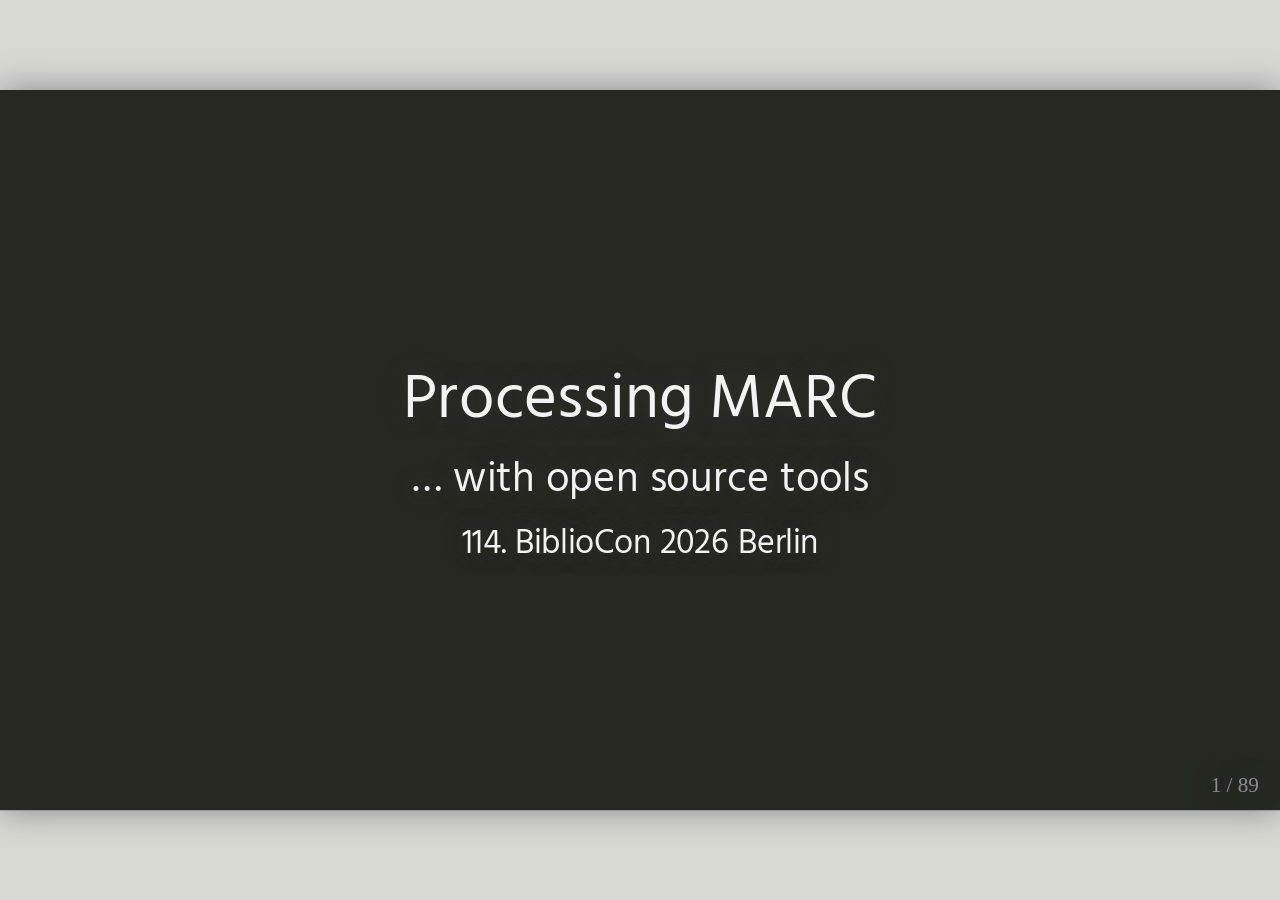
==== commit 43124382: "fix formatting errors" ====
--- a/slides/index.html
+++ b/slides/index.html
@@ -543,7 +543,7 @@
 # run command file
 $ yaz-client -f z3950.cmdfile
 # show records
-cat -v z3950_loc.mrc
+$ cat -v z3950_loc.mrc
 ```
 
 ---
@@ -652,7 +652,6 @@
 If `yaz-marcdump` finds any errors it will output an error message:
 
 ```bash
-```bash
 $ yaz-marcdump -np bad_hathi_records.mrc 
 <!-- Record 1 offset 0 (0x0) -->
 <!-- Record 2 offset 1293 (0x50d) -->
@@ -660,14 +659,10 @@
 <!-- Record 4 offset 6343 (0x18c7) -->
 <!-- EOF while searching for RS -->
 ```
-```
-
----
-
-class: middle
+
+---
 
 ## [Common structural problems](https://bibwild.wordpress.com/2010/02/02/structural-marc-problems-you-may-encounter/) in MARC records:
-
 
 - invalid leader bytes
 - record exceeds the maximum length
@@ -701,8 +696,6 @@
 ## ... with marcvalidate
 
 While `yaz-marcdump` and `xmllint` are useful to identify structural problems within MARC records, `marcvalidate` can be used to validate MARC tags and subfield against a [Avram](https://format.gbv.de/schema/avram/specification) specification. The default specification was build by [Péter Király](https://pkiraly.github.io/2018/01/28/marc21-in-json/) based on the MARC documentation of the Library of Congress. The specification can be enhanced with local defined fields.
-
-By default `marcvalidate` expects "MARC (ISO 2709)" records:
 
 ```bash
 # validate MARC ISO records
@@ -759,8 +752,6 @@
 $ catmandu breaker loc.breaker
 ```
 
----
-
 With option `--fields` you can calculate statistics for specific tags and subfield codes:
 
 ```bash
@@ -821,8 +812,6 @@
 ```
 
 You should only normalize "MARC XML" data, as the normalization of "MARC (ISO 2709)" would result in corrupted records, due to different field length.
-
----
 
 Use option `-x Any-Name` to show Unicode names of characters:
 
@@ -867,7 +856,7 @@
 # MARC XML to MARC (ISO 2709)
 $ catmandu convert MARC --type XML to MARC < code4lib.xml \
 > code4lib.mrc
-MARC (ISO 2709) to MARCMaker
+# MARC (ISO 2709) to MARCMaker
 $ catmandu convert MARC to MARC --type MARCMaker < code4lib.mrc \
 > code4lib.mrk
 # MARC XML to MARC-in-JSON
@@ -930,8 +919,6 @@
 $ catmandu convert MARC to JSON < code4lib.mrc
 ```
 
----
-
 This will **not** work:
 
 ```bash
@@ -1022,7 +1009,6 @@
 ---
 
 ## xmllint --xpath
-
 
 ```bash
 # extract all tags and count them
@@ -1040,7 +1026,6 @@
 # extract all DDC numbers
 $ xmllint --xpath '//*[local-name()="datafield"][@tag="082"]/*[local-name()="subfield"][@code="a"]/text()' loc.mrc.xml
 ```
-
 
 ---
 
@@ -1317,14 +1302,6 @@
 
 ---
 
-## Thanks
-
-... to all open source developers and the Catmandu community for creating the tools
-
-... to Roy Tennant and Péter Király for their research on MARC 21 data
-
----
-
 ## Contact details
 
 Johann Rolschewski johann.rolschewski@sbb.spk-berlin.de
@@ -1346,7 +1323,7 @@
     highlightStyle: 'monokai',
     highlightLanguage: 'ini',
     highlightLines: true,
-    /*ratio: '16:9',*/
+    ratio: '16:9',
     /*slideNumberFormat: ''*/
     });
 
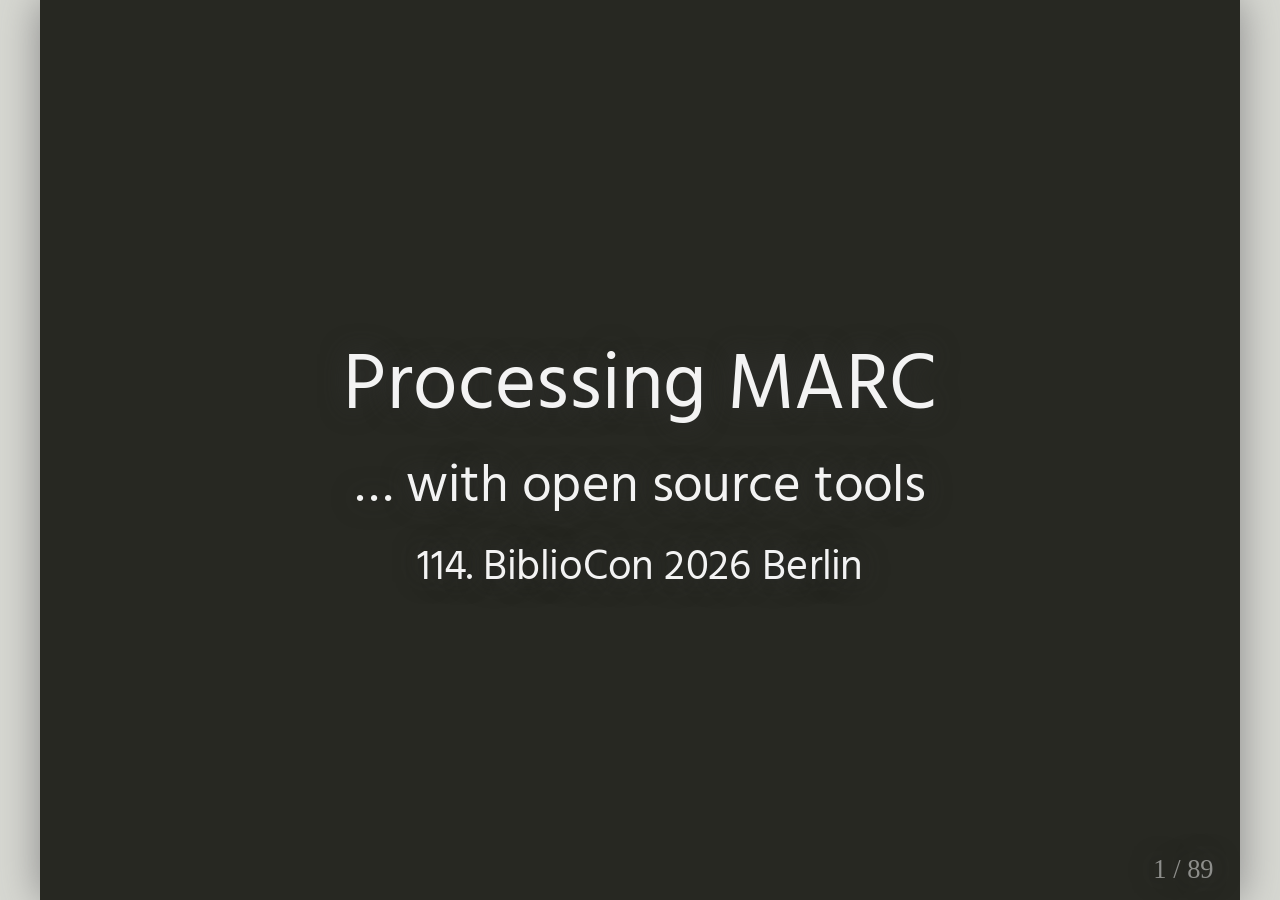
==== commit 5e6fcceb: "fix slide ratio" ====
--- a/slides/index.html
+++ b/slides/index.html
@@ -1323,7 +1323,7 @@
     highlightStyle: 'monokai',
     highlightLanguage: 'ini',
     highlightLines: true,
-    ratio: '16:9',
+    /*ratio: '16:9',*/
     /*slideNumberFormat: ''*/
     });
 
